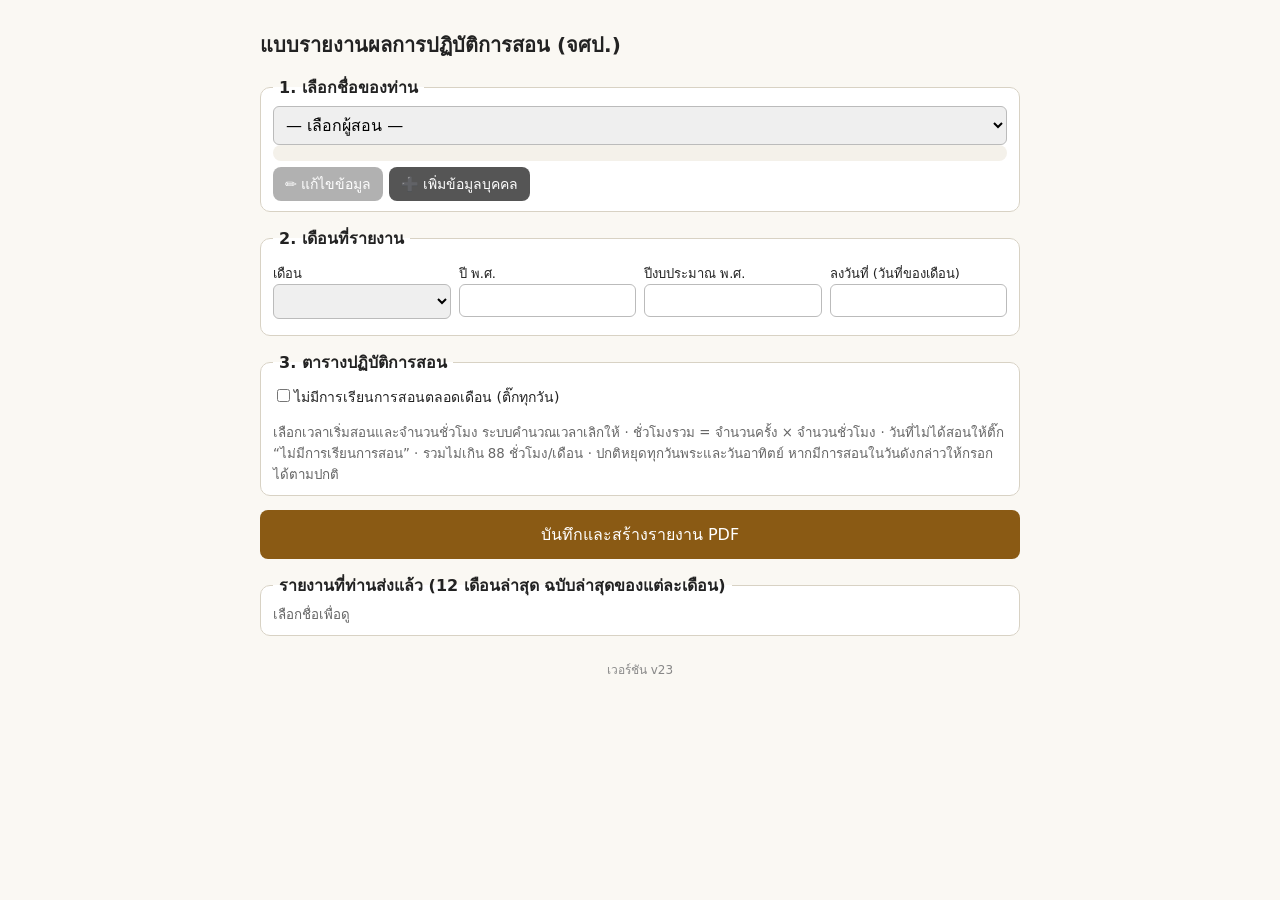
==== index.html @ 8d1d0dad "v23: หน้าเว็บเรียก API + ย้ายรหัสผ่านไป Script properties Co-Authored-By: Claude Sonnet 5.5 <noreply" ====
<!doctype html><html lang="th"><head><meta charset="utf-8"><meta name="viewport" content="width=device-width, initial-scale=1"><title>แบบรายงานผลการปฏิบัติการสอน (จศป.)</title>
<style>
body{font-family:'Sarabun',system-ui,sans-serif;max-width:760px;margin:0 auto;padding:16px;background:#faf8f3;color:#222}
h1{font-size:20px} fieldset{border:1px solid #d8d2c4;border-radius:10px;margin:14px 0;background:#fff}
legend{font-weight:600;padding:0 6px} label{display:block;font-size:13px;margin:6px 0}
input,select{width:100%;box-sizing:border-box;padding:8px;border:1px solid #bbb;border-radius:6px;font:inherit}
.g{display:grid;grid-template-columns:repeat(auto-fit,minmax(150px,1fr));gap:8px}
.row{border-top:1px dashed #ccc;padding-top:6px;margin-top:6px}
button{padding:12px 20px;border:0;border-radius:8px;background:#8a5a14;color:#fff;font:inherit;font-size:16px;width:100%}
#sum{font-size:16px;font-weight:600;margin:8px 0} #msg{margin-top:10px} small{color:#666}
.ent{background:#fcfbf8;border:1px solid #e6e0d2;border-radius:8px;padding:6px 8px;margin-top:6px}
.tm{display:flex;gap:4px;align-items:center}.tm select{width:auto;flex:1}
output{display:block;padding:8px;background:#f1eee6;border-radius:6px;font-weight:600;min-height:20px}
output.bad{background:#fde2e2;color:#a00}
.add,.del{width:auto;padding:6px 12px;font-size:14px;margin-top:6px}.del{background:#b33;margin-left:6px}
.add{background:#3b6e4f}
.err{border-color:#d33!important;background:#fff0f0!important}
.day.noent>b::after{content:' ⚠ ยังไม่ได้กรอก/ติ๊ก';color:#c00;font-weight:400;font-size:13px}.day.noent>b{color:#c00}
.cpy{margin-left:14px;font-size:13px}.cpy select{width:auto;padding:3px}.cpy button.mini{margin:0 0 0 4px;padding:3px 10px}.cpm{color:#a00;font-size:12px;margin-left:6px}
.dsum{margin-left:12px;font-weight:600;color:#3b6e4f;font-size:13px}
.off{display:inline-block;margin-left:14px;font-size:14px}.off input{width:auto;margin-right:4px}
#sum.over{color:#a00}
button.mini{width:auto;padding:6px 12px;font-size:14px;margin:6px 6px 0 0;background:#555}button.mini:disabled{opacity:.45}
#pf fieldset{background:#fffdf7;border-color:#c9b98f}
#info{font-size:14px;line-height:1.6;background:#f4f1ea;border-radius:8px;padding:8px 12px}
</style></head><body>
<h1>แบบรายงานผลการปฏิบัติการสอน (จศป.)</h1>
<form id="f">
<fieldset><legend>1. เลือกชื่อของท่าน</legend>
<select id="teacher"><option value="">— เลือกผู้สอน —</option></select>
<div id="info"></div>
<button type="button" class="mini" id="btnEdit" disabled>✏️ แก้ไขข้อมูล</button><button type="button" class="mini" id="btnAdd">➕ เพิ่มข้อมูลบุคคล</button>
<div id="pf" style="display:none"></div></fieldset>

<fieldset><legend>2. เดือนที่รายงาน</legend><div class="g">
<label>เดือน<select id="month"></select></label>
<label>ปี พ.ศ.<input id="year" type="number"></label>
<label>ปีงบประมาณ พ.ศ.<input id="fiscalYear" type="number"></label>
<label>ลงวันที่ (วันที่ของเดือน)<input id="signDay" type="number" min="1" max="31"></label></div></fieldset>

<fieldset><legend>3. ตารางปฏิบัติการสอน</legend><label class="off" style="margin-left:0"><input type="checkbox" id="allOff">ไม่มีการเรียนการสอนตลอดเดือน (ติ๊กทุกวัน)</label>
<div id="days"></div>
<div id="sum"></div><small>เลือกเวลาเริ่มสอนและจำนวนชั่วโมง ระบบคำนวณเวลาเลิกให้ · ชั่วโมงรวม = จำนวนครั้ง × จำนวนชั่วโมง · วันที่ไม่ได้สอนให้ติ๊ก “ไม่มีการเรียนการสอน” · รวมไม่เกิน 88 ชั่วโมง/เดือน · ปกติหยุดทุกวันพระและวันอาทิตย์ หากมีการสอนในวันดังกล่าวให้กรอกได้ตามปกติ</small></fieldset>
<button type="submit">บันทึกและสร้างรายงาน PDF</button><div id="msg"></div>
<fieldset><legend>รายงานที่ท่านส่งแล้ว (12 เดือนล่าสุด ฉบับล่าสุดของแต่ละเดือน)</legend><div id="hist"><small>เลือกชื่อเพื่อดู</small></div></fieldset>
</form>
<script>
window.APP_VERSION='v23';
if(!(window.google&&google.script&&google.script.run)){document.write('<script src="config.js?v=23"><\/script><script src="shim.js?v=23"><\/script>');}
document.addEventListener('DOMContentLoaded',function(){var d=document.createElement('div');d.id='ver';d.textContent='เวอร์ชัน '+window.APP_VERSION;d.style.cssText='margin:24px 0 8px;font-size:12px;color:#888;text-align:center';document.body.appendChild(d);});
</script>
<script>
const DAYS=['จันทร์','อังคาร','พุธ','พฤหัสบดี','ศุกร์','เสาร์','อาทิตย์'];
const $=id=>document.getElementById(id);
let SUBJ={},NEED=false,CUR=null,pfMode='';
const PF={title:'ชื่อ/สมณศักดิ์ *',alias:'ฉายา *',surname:'นามสกุล *',temple:'สังกัดวัด *',tambon:'ตำบล/แขวง (วัดสังกัด)',amphoe:'อำเภอ (วัดสังกัด)',province:'จังหวัด (วัดสังกัด)',zip:'รหัสไปรษณีย์ (วัดสังกัด)',phone:'โทรศัพท์ผู้สอน',accName:'ชื่อบัญชี',accNo:'เลขบัญชี',branch:'สาขาธนาคาร',tPlace:'สถานที่สอน (เช่น วัดพระธาตุศรีจอมทอง) *',tTambon:'ตำบล/แขวง (สถานที่สอน)',tAmphoe:'อำเภอ (สถานที่สอน)',tProvince:'จังหวัด (สถานที่สอน)',tZip:'รหัสไปรษณีย์ (สถานที่สอน)',tPhone:'โทรศัพท์สถานที่สอน',abbot:'ชื่อเจ้าอาวาส *',abbotPhone:'โทรศัพท์เจ้าอาวาส',secretary:'ชื่อเลขานุการวัด',secretaryPhone:'โทรศัพท์เลขานุการ'};
const PERSONAL=['id','title','alias','surname','phone','accName','accNo','branch'];
const esc=x=>String(x||'').replace(/&/g,'&amp;').replace(/"/g,'&quot;').replace(/</g,'&lt;');
function dl(name,b64){const bin=atob(b64),u=new Uint8Array(bin.length);for(let i=0;i<bin.length;i++)u[i]=bin.charCodeAt(i);
 const url=URL.createObjectURL(new Blob([u],{type:'application/pdf'})),a=document.createElement('a');a.href=url;a.download=name;document.body.appendChild(a);a.click();a.remove();setTimeout(()=>URL.revokeObjectURL(url),60000);}
function fillTeachers(list,sel){$('teacher').innerHTML='<option value="">— เลือกผู้สอน —</option>'+list.map(t=>`<option value="${t.id}">${esc(t.label)}</option>`).join('');$('teacher').value=sel||'';}
function openPf(mode){pfMode=mode;
 const base=mode==='edit'?CUR:Object.fromEntries(Object.entries(CUR||{}).filter(([k])=>!PERSONAL.includes(k)));
 $('pf').innerHTML=`<fieldset><legend>${mode==='edit'?'แก้ไขข้อมูล':'เพิ่มข้อมูลบุคคลใหม่'}</legend>${mode==='add'&&CUR?'<small>คัดลอกข้อมูลวัดและเจ้าอาวาสจากบุคคลที่เลือกไว้ให้แล้ว กรอกเฉพาะข้อมูลส่วนตัว</small>':''}
 <div class="g">${Object.keys(PF).map(k=>`<label>${PF[k]}<input data-k="${k}" value="${esc(base[k])}"></label>`).join('')}</div>
 ${NEED?'<label>รหัสผู้ดูแล<input id="pcode" type="password" autocomplete="off"></label>':''}
 <button type="button" class="mini" id="pfSave" style="background:#8a5a14">บันทึกข้อมูล</button><button type="button" class="mini" id="pfCancel">ยกเลิก</button><div id="pfMsg"></div></fieldset>`;
 $('pf').style.display='';
 $('pfCancel').onclick=()=>{$('pf').style.display='none';$('pf').innerHTML=''};
 $('pfSave').onclick=()=>{const p={id:mode==='edit'?CUR.id:''};document.querySelectorAll('#pf [data-k]').forEach(i=>p[i.dataset.k]=i.value);
  const req=['title','alias','surname','temple','tPlace','abbot'];let lack=false;
  document.querySelectorAll('#pf [data-k]').forEach(i=>{const x=req.includes(i.dataset.k)&&!i.value.trim();i.classList.toggle('err',x);if(x)lack=true;});
  if(lack){$('pfMsg').textContent='❌ กรุณากรอกช่องที่ขึ้นสีแดงให้ครบ';return}
  $('pfMsg').textContent='กำลังบันทึก...';
  google.script.run.withSuccessHandler(r=>{fillTeachers(r.teachers,r.id);$('pf').style.display='none';$('pf').innerHTML='';$('teacher').onchange();$('info').insertAdjacentHTML('beforeend','<br>✅ บันทึกข้อมูลแล้ว');})
   .withFailureHandler(x=>$('pfMsg').textContent='❌ '+x.message).saveTeacher(p,NEED?$('pcode').value:'');};}
$('hist').addEventListener('click',e=>{const b=e.target.closest('.hd');if(!b)return;b.disabled=true;const t0=b.textContent;b.textContent='กำลังเตรียมไฟล์…';
 google.script.run.withSuccessHandler(r=>{dl(r.name,r.b64);b.disabled=false;b.textContent=t0;}).withFailureHandler(x=>{b.disabled=false;b.textContent='❌ '+x.message;}).getPdf($('teacher').value,b.dataset.id);});
$('hist').addEventListener('click',e=>{const b=e.target.closest('.ld');if(!b)return;b.disabled=true;const t0=b.textContent;b.textContent='กำลังโหลด…';
 google.script.run.withSuccessHandler(r=>{b.disabled=false;b.textContent=t0;fillForm(r);}).withFailureHandler(x=>{b.disabled=false;b.textContent=t0;$('msg').textContent='❌ '+x.message;}).getReportForEdit($('teacher').value,+b.dataset.y,+b.dataset.m);});
function setSel(s,v){if(![...s.options].some(o=>o.value===v))s.add(new Option(v,v));s.value=v;}
function fillForm(r){
 $('month').value=r.month;$('year').value=r.year;$('month').onchange();if(r.signDay)$('signDay').value=r.signDay;
 document.querySelectorAll('.day').forEach(d=>{const name=d.dataset.day,off=r.offDays.includes(name),ls=r.lines.filter(l=>l.day===name);
  d.querySelector('.ents').innerHTML='';
  if(ls.length)ls.forEach(l=>{addEnt(d);const n=d.querySelector('.ents').lastElementChild,g=s=>n.querySelector(s),p=(l.start||'13:00').split(':');
   setSel(g('.sh'),p[0]);setSel(g('.sm'),p[1]);g('.du').value=l.duration;g('.st').value=l.students;g('.se').value=l.sessions;
   g('.cl').value=l.cls;g('.sj').innerHTML=subOpts(l.cls);
   if(l.subject&&(SUBJ[l.cls]||[]).includes(l.subject))g('.sj').value=l.subject;
   else if(l.subject){g('.sj').value='__other';g('.sx').style.display='';g('.sx').value=l.subject;}});
  else addEnt(d);
  d.querySelector('.offc').checked=off;applyOff(d,off);});
 $('allOff').checked=r.offDays.length===DAYS.length;calc();
 $('msg').textContent='✅ โหลดรายงานเดิมแล้ว ตรวจและแก้ไขตามต้องการ แล้วกดบันทึกเพื่อส่งใหม่ (ฉบับใหม่จะแทนที่ฉบับเดิม)';
 $('days').scrollIntoView({behavior:'smooth'});}
$('btnAdd').onclick=()=>openPf('add');
$('btnEdit').onclick=()=>{if(CUR)openPf('edit')};
$('pf').addEventListener('keydown',e=>{if(e.key==='Enter')e.preventDefault()});
google.script.run.withSuccessHandler(init).getInit();
function init(d){
 SUBJ=d.subjects;
 NEED=d.needCode;fillTeachers(d.teachers,'');
 $('month').innerHTML=d.months.map((m,i)=>`<option value="${i}">${m}</option>`).join('');
 $('month').value=d.month;$('year').value=d.thaiYear;
 const fy=()=>$('fiscalYear').value=+$('year').value+(+$('month').value>=9?1:0);
 const sd=()=>$('signDay').value=new Date(+$('year').value-543,+$('month').value+1,0).getDate();
 $('month').onchange=()=>{fy();sd()};$('year').onchange=()=>{fy();sd()};fy();sd();
 $('days').innerHTML=DAYS.map(day=>`<div class="row day" data-day="${day}"><b>${day}</b><span class="cpy"><select class="cps"><option value="">คัดลอกจากวัน…</option>${DAYS.filter(x=>x!==day).map(x=>`<option>${x}</option>`).join('')}</select><button type="button" class="mini cp">คัดลอก</button><span class="cpm"></span></span><span class="dsum"></span><label class="off"><input type="checkbox" class="offc">ไม่มีการเรียนการสอน</label><div class="ents"></div><button type="button" class="add">+ เพิ่มช่วงสอนของวัน${day}</button></div>`).join('');
 document.querySelectorAll('.day').forEach(addEnt);
 $('days').addEventListener('input',calc);
 $('days').addEventListener('change',e=>{const c=e.target.classList,ent=e.target.closest('.ent');
  if(c.contains('cl')){ent.querySelector('.sj').innerHTML=subOpts(e.target.value);ent.querySelector('.sx').style.display='none';}
  if(c.contains('sj'))ent.querySelector('.sx').style.display=e.target.value==='__other'?'':'none';
  if(c.contains('offc')){applyOff(e.target.closest('.day'),e.target.checked);$('allOff').checked=offDays().length===DAYS.length;}calc();});
 $('allOff').onchange=e=>{document.querySelectorAll('.day').forEach(d=>{d.querySelector('.offc').checked=e.target.checked;applyOff(d,e.target.checked)});calc();};
 $('days').addEventListener('click',e=>{const t=e.target,day=t.closest('.day');
  if(t.classList.contains('add'))addEnt(day);
  if(t.classList.contains('cp')){const m=day.querySelector('.cpm'),src=day.querySelector('.cps').value;m.textContent=src?copyDay(day,src):'เลือกวันที่จะคัดลอกก่อน';if(m.textContent)setTimeout(()=>m.textContent='',3500);}
  if(t.classList.contains('del')){const ents=day.querySelectorAll('.ent');if(ents.length>1)t.closest('.ent').remove();else{t.closest('.ent').querySelector('.se').value='';}calc();}});
 calc();
 $('teacher').onchange=()=>{ if(!$('teacher').value){$('info').innerHTML='';CUR=null;$('btnEdit').disabled=true;return}
  $('info').textContent='กำลังโหลด...';
  google.script.run.withSuccessHandler(r=>{const p=r.profile;CUR=p;$('btnEdit').disabled=false;
   $('info').innerHTML=`<b>${r.name}</b><br>สังกัดวัด ${p.temple} · ${p.tambon} ${p.amphoe} ${p.province}<br>สถานที่สอน ${p.tPlace}<br>บัญชี ${p.accName} · ${p.accNo}`;
   let yr=null;const parts=[];r.history.forEach(x=>{if(x.year!==yr){yr=x.year;parts.push(`<div style="font-weight:600;margin-top:8px">พ.ศ. ${x.year}</div>`);}
    parts.push(`<div${x.returned?' style="background:#fff4de;padding:4px 6px;border-radius:6px"':''}>${esc(x.month)} — ${x.hours} ชม. ${x.returned?'<b style="color:#a60">⚠ ผู้ดูแลส่งกลับให้แก้ไข</b>'+(x.reason?' ('+esc(x.reason)+')':'')+' ':''}<button type="button" class="mini hd" data-id="${x.id}">⬇️ ดาวน์โหลด PDF</button><button type="button" class="mini ld" data-y="${x.year}" data-m="${x.mo}">✏️ โหลดมาแก้</button></div>`);});
   const rt=r.history.filter(x=>x.returned);if(rt.length)$('info').insertAdjacentHTML('beforeend','<br><b style="color:#a60">⚠ รายงานที่ผู้ดูแลส่งกลับให้แก้ไข: '+rt.map(x=>esc(x.month)+' '+x.year).join(', ')+' — กด “โหลดมาแก้” ในรายการด้านล่าง</b>');
   $('hist').innerHTML=parts.join('')||'<small>ยังไม่มี</small>';
  }).withFailureHandler(x=>$('info').textContent='❌ '+x.message).getTeacher($('teacher').value)};}
const HH=[...Array(24).keys()].map(h=>('0'+h).slice(-2)), MM=['00','15','30','45'];
const opt=(arr,sel)=>arr.map(v=>`<option${v===sel?' selected':''}>${v}</option>`).join('');
function addEnt(day){day.querySelector('.ents').insertAdjacentHTML('beforeend',`<div class="ent"><div class="g">
  <label>เริ่มสอน (24 ชม.)<span class="tm"><select class="sh">${opt(HH,'13')}</select>:<select class="sm">${opt(MM,'00')}</select></span></label>
  <label>จำนวนชั่วโมงที่สอน<input class="du" type="number" step="0.5" min="0.5" max="24" value="4"></label>
  <label>เลิกสอน (คำนวณให้)<output class="en"></output></label>
  <label>ชั้นที่สอน<select class="cl"><option value="">— เลือกชั้น —</option>${Object.keys(SUBJ).map(c=>`<option>${c}</option>`).join('')}</select></label>
  <label>จำนวน (รูป)<input class="st" type="number" min="0"></label>
  <label>วิชาที่สอน<select class="sj">${subOpts('')}</select><input class="sx" placeholder="พิมพ์ชื่อวิชา" style="display:none;margin-top:4px"></label>
  <label>จำนวนครั้ง/เดือน<input class="se" type="number" min="0"></label></div>
  <button type="button" class="del">ลบช่วงนี้</button></div>`);calc();}
function copyDay(to,fromName){
 const from=[...document.querySelectorAll('.day')].find(d=>d.dataset.day===fromName);
 const src=from?[...from.querySelectorAll('.ent')]:[];
 if(!from||from.querySelector('.offc').checked||!src.some(e=>e.querySelector('.cl').value||e.querySelector('.se').value))return 'วัน'+fromName+'ยังไม่มีข้อมูลให้คัดลอก';
 to.querySelector('.offc').checked=false;applyOff(to,false);$('allOff').checked=false;
 to.querySelector('.ents').innerHTML='';
 src.forEach(e=>{addEnt(to);const n=to.querySelector('.ents').lastElementChild,g=(x,s)=>x.querySelector(s);
  ['.sh','.sm','.du','.st','.se'].forEach(k=>g(n,k).value=g(e,k).value);
  const cl=g(e,'.cl').value;g(n,'.cl').value=cl;g(n,'.sj').innerHTML=subOpts(cl);g(n,'.sj').value=g(e,'.sj').value;
  if(g(e,'.sj').value==='__other'){g(n,'.sx').style.display='';g(n,'.sx').value=g(e,'.sx').value;}});
 calc();return '';
}
function applyOff(d,o){d.querySelector('.ents').style.display=o?'none':'';d.querySelector('.add').style.display=o?'none':'';}
function subOpts(c){const l=SUBJ[c];if(!c||!l)return '<option value="">— เลือกชั้นก่อน —</option>';
 return '<option value="">— เลือกวิชา —</option>'+l.map(x=>`<option>${x}</option>`).join('')+'<option value="__other">อื่น ๆ (พิมพ์เอง)</option>';}
function m2t(m){return ('0'+Math.floor(m/60)).slice(-2)+':'+('0'+m%60).slice(-2)}
function lines(){const out=[];document.querySelectorAll('.day').forEach(d=>{if(d.querySelector('.offc').checked)return;d.querySelectorAll('.ent').forEach(e=>{
  const start=e.querySelector('.sh').value+':'+e.querySelector('.sm').value,dur=Number(e.querySelector('.du').value||0);
  out.push({day:d.dataset.day,start,duration:dur,cls:e.querySelector('.cl').value,students:e.querySelector('.st').value,subject:(sj=>sj==='__other'?e.querySelector('.sx').value.trim():sj)(e.querySelector('.sj').value),sessions:Number(e.querySelector('.se').value||0),_el:e});});});return out;}
function offDays(){return [...document.querySelectorAll('.day')].filter(d=>d.querySelector('.offc').checked).map(d=>d.dataset.day);}
let bad=false,over=false,missing=false,emptyDays=[];
function calc(){bad=false;missing=false;emptyDays=[];let h=0;
 document.querySelectorAll('.day').forEach(d=>{const off=d.querySelector('.offc').checked;let active=0,dh=0;
  d.querySelectorAll('.ent').forEach(e=>{const q=s=>e.querySelector(s),cl=q('.cl'),sj=q('.sj'),sx=q('.sx'),st=q('.st'),se=q('.se'),du=q('.du'),o=q('.en');
   const other=sj.value==='__other',subj=other?sx.value.trim():sj.value,dur=Number(du.value||0),ses=Number(se.value||0),stu=st.value.trim();
   const act=!off&&!!(cl.value||subj||stu||ses>0),m={cl:!cl.value,sj:!subj,st:!stu,se:!(ses>0),du:!(dur>0)};
   [[cl,m.cl],[other?sx:sj,m.sj],[st,m.st],[se,m.se],[du,m.du]].forEach(([el,x])=>el.classList.toggle('err',act&&x));
   if(!other)sx.classList.remove('err');else sj.classList.remove('err');
   const s0=+q('.sh').value*60+ +q('.sm').value,end=s0+Math.round(dur*60);
   if(!(dur>0)){o.textContent='—';o.className='en';}
   else if(end>1440){o.textContent='เกิน 24:00';o.className='en bad';if(act)bad=true;}
   else{o.textContent=m2t(end)+' น.';o.className='en';}
   if(act){active++;if(Object.values(m).some(Boolean))missing=true;if(ses>0&&dur>0){h+=ses*dur;dh+=ses*dur;}}});
  d.querySelector('.dsum').textContent=!off&&dh>0?`รวมวัน${d.dataset.day}: ${Math.round(dh*100)/100} ชม./เดือน`:'';
  d.classList.toggle('noent',!off&&active===0);if(!off&&active===0)emptyDays.push(d.dataset.day);});
 h=Math.round(h*100)/100;over=h>88;$('sum').className=over?'over':'';
 $('sum').textContent=over?`⚠ ผลรวมชั่วโมงการสอนต่อเดือน เกิน 88 ชั่วโมง (ขณะนี้ ${h} ชั่วโมง)`:`รวม ${h} ชั่วโมง/เดือน (ไม่เกิน 88)`}
$('f').onsubmit=e=>{e.preventDefault();
 if(!$('teacher').value){$('msg').textContent='❌ กรุณาเลือกชื่อผู้สอน';return}
 if(!lines().some(l=>l.sessions>0&&l.duration>0)&&offDays().length<DAYS.length){$('msg').textContent='❌ กรุณากรอกตารางสอนอย่างน้อย 1 ช่วง หรือติ๊ก “ไม่มีการเรียนการสอน” ให้ครบทุกวัน';return}
 if(emptyDays.length){$('msg').textContent='❌ วัน'+emptyDays.join(' ')+' ยังไม่ได้กรอกหรือติ๊ก “ไม่มีการเรียนการสอน”';return}
 if(over){$('msg').textContent='❌ ผลรวมชั่วโมงการสอนต่อเดือน เกิน 88 ชั่วโมง กรุณาแก้ไขก่อนบันทึก';return}
 if(missing){$('msg').textContent='❌ กรุณากรอกข้อมูลให้ครบ ช่องที่ขึ้นสีแดงยังไม่ได้กรอก';return}
 if(bad){$('msg').textContent='❌ มีช่วงสอนที่เวลาเลิกเกิน 24:00 กรุณาแก้ก่อน';return}
 const btn=document.querySelector('#f button[type=submit]');btn.disabled=true;let sec=0;
 const tm=setInterval(()=>{$('msg').textContent='⏳ กำลังสร้างรายงาน PDF… '+(++sec)+' วินาที (กรุณาอย่าปิดหน้านี้)'},1000);
 $('msg').textContent='⏳ กำลังสร้างรายงาน PDF…';
 google.script.run.withSuccessHandler(r=>{clearInterval(tm);btn.disabled=false;$('msg').innerHTML=`✅ บันทึกแล้ว ${r.totalHours} ชั่วโมง <button type="button" class="mini" id="dlNow" style="background:#8a5a14">⬇️ ดาวน์โหลด PDF</button>`;$('dlNow').onclick=()=>dl(r.name,r.b64);$('teacher').onchange();})
 .withFailureHandler(x=>{clearInterval(tm);btn.disabled=false;$('msg').textContent='❌ '+x.message;})
 .submitReport({teacherId:$('teacher').value,month:+$('month').value,year:+$('year').value,fiscalYear:+$('fiscalYear').value,signDay:$('signDay').value,offDays:offDays(),lines:lines().map(({_el,...r})=>r)});};
</script></body></html>
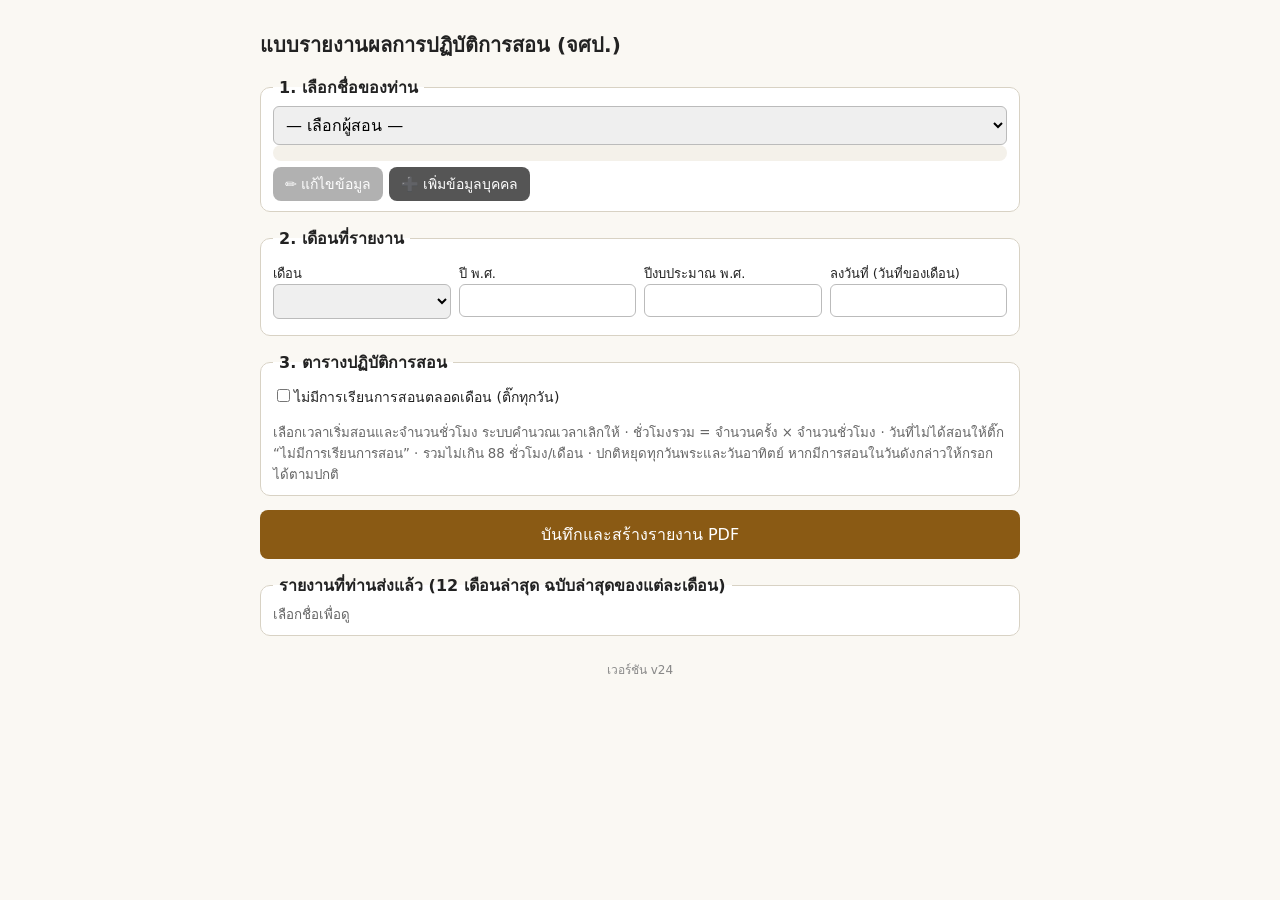
==== commit 0dd06902: "v24 ข้อความ LINE ใช้ลิงก์ GitHub Pages" ====
--- a/index.html
+++ b/index.html
@@ -45,8 +45,9 @@
 <fieldset><legend>รายงานที่ท่านส่งแล้ว (12 เดือนล่าสุด ฉบับล่าสุดของแต่ละเดือน)</legend><div id="hist"><small>เลือกชื่อเพื่อดู</small></div></fieldset>
 </form>
 <script>
-window.APP_VERSION='v23';
-if(!(window.google&&google.script&&google.script.run)){document.write('<script src="config.js?v=23"><\/script><script src="shim.js?v=23"><\/script>');}
+window.APP_VERSION='v24';
+if(!(window.google&&google.script)&&/[?&]page=dash/.test(location.search))location.replace('dashboard.html');
+if(!(window.google&&google.script&&google.script.run)){document.write('<script src="config.js?v=24"><\/script><script src="shim.js?v=24"><\/script>');}
 document.addEventListener('DOMContentLoaded',function(){var d=document.createElement('div');d.id='ver';d.textContent='เวอร์ชัน '+window.APP_VERSION;d.style.cssText='margin:24px 0 8px;font-size:12px;color:#888;text-align:center';document.body.appendChild(d);});
 </script>
 <script>
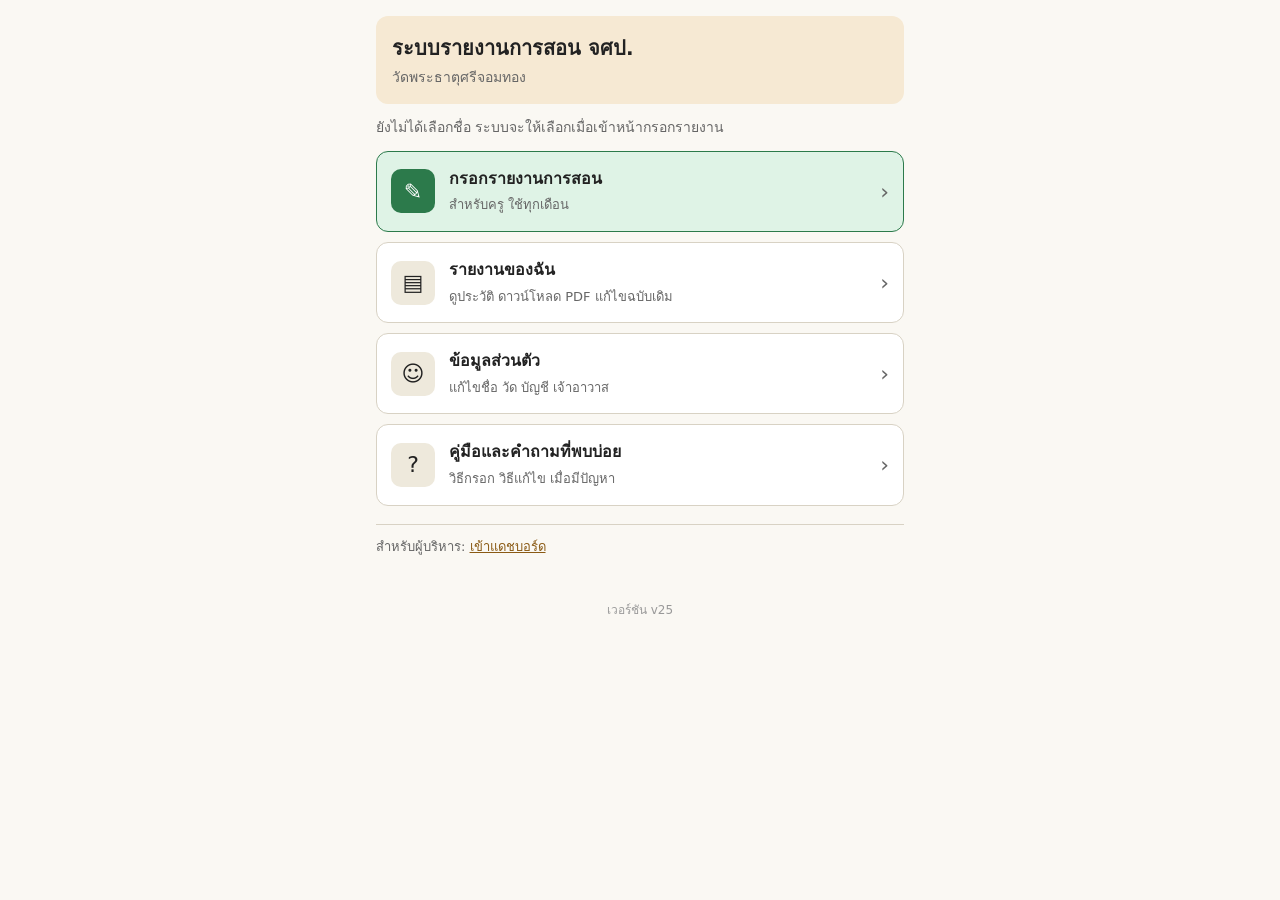
==== commit 6cd92926: "v25 หน้าแรกแบบทางเข้า แยกหน้า กรอกรายงาน รายงานของฉัน ข้อมูลส่วนตัว คู่มือ แดชบอร์ดแบบแท็บ" ====
--- a/index.html
+++ b/index.html
@@ -1,192 +1,33 @@
-<!doctype html><html lang="th"><head><meta charset="utf-8"><meta name="viewport" content="width=device-width, initial-scale=1"><title>แบบรายงานผลการปฏิบัติการสอน (จศป.)</title>
-<style>
-body{font-family:'Sarabun',system-ui,sans-serif;max-width:760px;margin:0 auto;padding:16px;background:#faf8f3;color:#222}
-h1{font-size:20px} fieldset{border:1px solid #d8d2c4;border-radius:10px;margin:14px 0;background:#fff}
-legend{font-weight:600;padding:0 6px} label{display:block;font-size:13px;margin:6px 0}
-input,select{width:100%;box-sizing:border-box;padding:8px;border:1px solid #bbb;border-radius:6px;font:inherit}
-.g{display:grid;grid-template-columns:repeat(auto-fit,minmax(150px,1fr));gap:8px}
-.row{border-top:1px dashed #ccc;padding-top:6px;margin-top:6px}
-button{padding:12px 20px;border:0;border-radius:8px;background:#8a5a14;color:#fff;font:inherit;font-size:16px;width:100%}
-#sum{font-size:16px;font-weight:600;margin:8px 0} #msg{margin-top:10px} small{color:#666}
-.ent{background:#fcfbf8;border:1px solid #e6e0d2;border-radius:8px;padding:6px 8px;margin-top:6px}
-.tm{display:flex;gap:4px;align-items:center}.tm select{width:auto;flex:1}
-output{display:block;padding:8px;background:#f1eee6;border-radius:6px;font-weight:600;min-height:20px}
-output.bad{background:#fde2e2;color:#a00}
-.add,.del{width:auto;padding:6px 12px;font-size:14px;margin-top:6px}.del{background:#b33;margin-left:6px}
-.add{background:#3b6e4f}
-.err{border-color:#d33!important;background:#fff0f0!important}
-.day.noent>b::after{content:' ⚠ ยังไม่ได้กรอก/ติ๊ก';color:#c00;font-weight:400;font-size:13px}.day.noent>b{color:#c00}
-.cpy{margin-left:14px;font-size:13px}.cpy select{width:auto;padding:3px}.cpy button.mini{margin:0 0 0 4px;padding:3px 10px}.cpm{color:#a00;font-size:12px;margin-left:6px}
-.dsum{margin-left:12px;font-weight:600;color:#3b6e4f;font-size:13px}
-.off{display:inline-block;margin-left:14px;font-size:14px}.off input{width:auto;margin-right:4px}
-#sum.over{color:#a00}
-button.mini{width:auto;padding:6px 12px;font-size:14px;margin:6px 6px 0 0;background:#555}button.mini:disabled{opacity:.45}
-#pf fieldset{background:#fffdf7;border-color:#c9b98f}
-#info{font-size:14px;line-height:1.6;background:#f4f1ea;border-radius:8px;padding:8px 12px}
-</style></head><body>
-<h1>แบบรายงานผลการปฏิบัติการสอน (จศป.)</h1>
-<form id="f">
-<fieldset><legend>1. เลือกชื่อของท่าน</legend>
-<select id="teacher"><option value="">— เลือกผู้สอน —</option></select>
-<div id="info"></div>
-<button type="button" class="mini" id="btnEdit" disabled>✏️ แก้ไขข้อมูล</button><button type="button" class="mini" id="btnAdd">➕ เพิ่มข้อมูลบุคคล</button>
-<div id="pf" style="display:none"></div></fieldset>
-
-<fieldset><legend>2. เดือนที่รายงาน</legend><div class="g">
-<label>เดือน<select id="month"></select></label>
-<label>ปี พ.ศ.<input id="year" type="number"></label>
-<label>ปีงบประมาณ พ.ศ.<input id="fiscalYear" type="number"></label>
-<label>ลงวันที่ (วันที่ของเดือน)<input id="signDay" type="number" min="1" max="31"></label></div></fieldset>
-
-<fieldset><legend>3. ตารางปฏิบัติการสอน</legend><label class="off" style="margin-left:0"><input type="checkbox" id="allOff">ไม่มีการเรียนการสอนตลอดเดือน (ติ๊กทุกวัน)</label>
-<div id="days"></div>
-<div id="sum"></div><small>เลือกเวลาเริ่มสอนและจำนวนชั่วโมง ระบบคำนวณเวลาเลิกให้ · ชั่วโมงรวม = จำนวนครั้ง × จำนวนชั่วโมง · วันที่ไม่ได้สอนให้ติ๊ก “ไม่มีการเรียนการสอน” · รวมไม่เกิน 88 ชั่วโมง/เดือน · ปกติหยุดทุกวันพระและวันอาทิตย์ หากมีการสอนในวันดังกล่าวให้กรอกได้ตามปกติ</small></fieldset>
-<button type="submit">บันทึกและสร้างรายงาน PDF</button><div id="msg"></div>
-<fieldset><legend>รายงานที่ท่านส่งแล้ว (12 เดือนล่าสุด ฉบับล่าสุดของแต่ละเดือน)</legend><div id="hist"><small>เลือกชื่อเพื่อดู</small></div></fieldset>
-</form>
+<!doctype html><html lang="th"><head><meta charset="utf-8"><meta name="viewport" content="width=device-width, initial-scale=1">
+<title>ระบบรายงานการสอน จศป.</title>
+<link rel="stylesheet" href="app.css?v=25">
+<script>if(/[?&]page=dash/.test(location.search))location.replace('dashboard.html');</script>
+</head><body style="margin:0">
+<div class="home">
+  <div class="hero"><h1>ระบบรายงานการสอน จศป.</h1><p>วัดพระธาตุศรีจอมทอง</p></div>
+  <div id="deadline" class="deadline" style="display:none"></div>
+  <p class="who" id="who"></p>
+  <div class="tiles">
+    <a class="tile main" href="report.html"><span class="ico">✎</span><span><b>กรอกรายงานการสอน</b><small>สำหรับครู ใช้ทุกเดือน</small></span><span class="go">›</span></a>
+    <a class="tile" href="history.html"><span class="ico">▤</span><span><b>รายงานของฉัน</b><small>ดูประวัติ ดาวน์โหลด PDF แก้ไขฉบับเดิม</small></span><span class="go">›</span></a>
+    <a class="tile" href="profile.html"><span class="ico">☺</span><span><b>ข้อมูลส่วนตัว</b><small>แก้ไขชื่อ วัด บัญชี เจ้าอาวาส</small></span><span class="go">›</span></a>
+    <a class="tile" href="guide.html"><span class="ico">?</span><span><b>คู่มือและคำถามที่พบบ่อย</b><small>วิธีกรอก วิธีแก้ไข เมื่อมีปัญหา</small></span><span class="go">›</span></a>
+  </div>
+  <div class="foot"><span>สำหรับผู้บริหาร: <a href="dashboard.html">เข้าแดชบอร์ด</a></span></div>
+</div>
+<script src="config.js?v=25"></script><script src="shim.js?v=25"></script><script src="common.js?v=25"></script>
 <script>
-window.APP_VERSION='v24';
-if(!(window.google&&google.script)&&/[?&]page=dash/.test(location.search))location.replace('dashboard.html');
-if(!(window.google&&google.script&&google.script.run)){document.write('<script src="config.js?v=24"><\/script><script src="shim.js?v=24"><\/script>');}
-document.addEventListener('DOMContentLoaded',function(){var d=document.createElement('div');d.id='ver';d.textContent='เวอร์ชัน '+window.APP_VERSION;d.style.cssText='margin:24px 0 8px;font-size:12px;color:#888;text-align:center';document.body.appendChild(d);});
-</script>
-<script>
-const DAYS=['จันทร์','อังคาร','พุธ','พฤหัสบดี','ศุกร์','เสาร์','อาทิตย์'];
-const $=id=>document.getElementById(id);
-let SUBJ={},NEED=false,CUR=null,pfMode='';
-const PF={title:'ชื่อ/สมณศักดิ์ *',alias:'ฉายา *',surname:'นามสกุล *',temple:'สังกัดวัด *',tambon:'ตำบล/แขวง (วัดสังกัด)',amphoe:'อำเภอ (วัดสังกัด)',province:'จังหวัด (วัดสังกัด)',zip:'รหัสไปรษณีย์ (วัดสังกัด)',phone:'โทรศัพท์ผู้สอน',accName:'ชื่อบัญชี',accNo:'เลขบัญชี',branch:'สาขาธนาคาร',tPlace:'สถานที่สอน (เช่น วัดพระธาตุศรีจอมทอง) *',tTambon:'ตำบล/แขวง (สถานที่สอน)',tAmphoe:'อำเภอ (สถานที่สอน)',tProvince:'จังหวัด (สถานที่สอน)',tZip:'รหัสไปรษณีย์ (สถานที่สอน)',tPhone:'โทรศัพท์สถานที่สอน',abbot:'ชื่อเจ้าอาวาส *',abbotPhone:'โทรศัพท์เจ้าอาวาส',secretary:'ชื่อเลขานุการวัด',secretaryPhone:'โทรศัพท์เลขานุการ'};
-const PERSONAL=['id','title','alias','surname','phone','accName','accNo','branch'];
-const esc=x=>String(x||'').replace(/&/g,'&amp;').replace(/"/g,'&quot;').replace(/</g,'&lt;');
-function dl(name,b64){const bin=atob(b64),u=new Uint8Array(bin.length);for(let i=0;i<bin.length;i++)u[i]=bin.charCodeAt(i);
- const url=URL.createObjectURL(new Blob([u],{type:'application/pdf'})),a=document.createElement('a');a.href=url;a.download=name;document.body.appendChild(a);a.click();a.remove();setTimeout(()=>URL.revokeObjectURL(url),60000);}
-function fillTeachers(list,sel){$('teacher').innerHTML='<option value="">— เลือกผู้สอน —</option>'+list.map(t=>`<option value="${t.id}">${esc(t.label)}</option>`).join('');$('teacher').value=sel||'';}
-function openPf(mode){pfMode=mode;
- const base=mode==='edit'?CUR:Object.fromEntries(Object.entries(CUR||{}).filter(([k])=>!PERSONAL.includes(k)));
- $('pf').innerHTML=`<fieldset><legend>${mode==='edit'?'แก้ไขข้อมูล':'เพิ่มข้อมูลบุคคลใหม่'}</legend>${mode==='add'&&CUR?'<small>คัดลอกข้อมูลวัดและเจ้าอาวาสจากบุคคลที่เลือกไว้ให้แล้ว กรอกเฉพาะข้อมูลส่วนตัว</small>':''}
- <div class="g">${Object.keys(PF).map(k=>`<label>${PF[k]}<input data-k="${k}" value="${esc(base[k])}"></label>`).join('')}</div>
- ${NEED?'<label>รหัสผู้ดูแล<input id="pcode" type="password" autocomplete="off"></label>':''}
- <button type="button" class="mini" id="pfSave" style="background:#8a5a14">บันทึกข้อมูล</button><button type="button" class="mini" id="pfCancel">ยกเลิก</button><div id="pfMsg"></div></fieldset>`;
- $('pf').style.display='';
- $('pfCancel').onclick=()=>{$('pf').style.display='none';$('pf').innerHTML=''};
- $('pfSave').onclick=()=>{const p={id:mode==='edit'?CUR.id:''};document.querySelectorAll('#pf [data-k]').forEach(i=>p[i.dataset.k]=i.value);
-  const req=['title','alias','surname','temple','tPlace','abbot'];let lack=false;
-  document.querySelectorAll('#pf [data-k]').forEach(i=>{const x=req.includes(i.dataset.k)&&!i.value.trim();i.classList.toggle('err',x);if(x)lack=true;});
-  if(lack){$('pfMsg').textContent='❌ กรุณากรอกช่องที่ขึ้นสีแดงให้ครบ';return}
-  $('pfMsg').textContent='กำลังบันทึก...';
-  google.script.run.withSuccessHandler(r=>{fillTeachers(r.teachers,r.id);$('pf').style.display='none';$('pf').innerHTML='';$('teacher').onchange();$('info').insertAdjacentHTML('beforeend','<br>✅ บันทึกข้อมูลแล้ว');})
-   .withFailureHandler(x=>$('pfMsg').textContent='❌ '+x.message).saveTeacher(p,NEED?$('pcode').value:'');};}
-$('hist').addEventListener('click',e=>{const b=e.target.closest('.hd');if(!b)return;b.disabled=true;const t0=b.textContent;b.textContent='กำลังเตรียมไฟล์…';
- google.script.run.withSuccessHandler(r=>{dl(r.name,r.b64);b.disabled=false;b.textContent=t0;}).withFailureHandler(x=>{b.disabled=false;b.textContent='❌ '+x.message;}).getPdf($('teacher').value,b.dataset.id);});
-$('hist').addEventListener('click',e=>{const b=e.target.closest('.ld');if(!b)return;b.disabled=true;const t0=b.textContent;b.textContent='กำลังโหลด…';
- google.script.run.withSuccessHandler(r=>{b.disabled=false;b.textContent=t0;fillForm(r);}).withFailureHandler(x=>{b.disabled=false;b.textContent=t0;$('msg').textContent='❌ '+x.message;}).getReportForEdit($('teacher').value,+b.dataset.y,+b.dataset.m);});
-function setSel(s,v){if(![...s.options].some(o=>o.value===v))s.add(new Option(v,v));s.value=v;}
-function fillForm(r){
- $('month').value=r.month;$('year').value=r.year;$('month').onchange();if(r.signDay)$('signDay').value=r.signDay;
- document.querySelectorAll('.day').forEach(d=>{const name=d.dataset.day,off=r.offDays.includes(name),ls=r.lines.filter(l=>l.day===name);
-  d.querySelector('.ents').innerHTML='';
-  if(ls.length)ls.forEach(l=>{addEnt(d);const n=d.querySelector('.ents').lastElementChild,g=s=>n.querySelector(s),p=(l.start||'13:00').split(':');
-   setSel(g('.sh'),p[0]);setSel(g('.sm'),p[1]);g('.du').value=l.duration;g('.st').value=l.students;g('.se').value=l.sessions;
-   g('.cl').value=l.cls;g('.sj').innerHTML=subOpts(l.cls);
-   if(l.subject&&(SUBJ[l.cls]||[]).includes(l.subject))g('.sj').value=l.subject;
-   else if(l.subject){g('.sj').value='__other';g('.sx').style.display='';g('.sx').value=l.subject;}});
-  else addEnt(d);
-  d.querySelector('.offc').checked=off;applyOff(d,off);});
- $('allOff').checked=r.offDays.length===DAYS.length;calc();
- $('msg').textContent='✅ โหลดรายงานเดิมแล้ว ตรวจและแก้ไขตามต้องการ แล้วกดบันทึกเพื่อส่งใหม่ (ฉบับใหม่จะแทนที่ฉบับเดิม)';
- $('days').scrollIntoView({behavior:'smooth'});}
-$('btnAdd').onclick=()=>openPf('add');
-$('btnEdit').onclick=()=>{if(CUR)openPf('edit')};
-$('pf').addEventListener('keydown',e=>{if(e.key==='Enter')e.preventDefault()});
-google.script.run.withSuccessHandler(init).getInit();
-function init(d){
- SUBJ=d.subjects;
- NEED=d.needCode;fillTeachers(d.teachers,'');
- $('month').innerHTML=d.months.map((m,i)=>`<option value="${i}">${m}</option>`).join('');
- $('month').value=d.month;$('year').value=d.thaiYear;
- const fy=()=>$('fiscalYear').value=+$('year').value+(+$('month').value>=9?1:0);
- const sd=()=>$('signDay').value=new Date(+$('year').value-543,+$('month').value+1,0).getDate();
- $('month').onchange=()=>{fy();sd()};$('year').onchange=()=>{fy();sd()};fy();sd();
- $('days').innerHTML=DAYS.map(day=>`<div class="row day" data-day="${day}"><b>${day}</b><span class="cpy"><select class="cps"><option value="">คัดลอกจากวัน…</option>${DAYS.filter(x=>x!==day).map(x=>`<option>${x}</option>`).join('')}</select><button type="button" class="mini cp">คัดลอก</button><span class="cpm"></span></span><span class="dsum"></span><label class="off"><input type="checkbox" class="offc">ไม่มีการเรียนการสอน</label><div class="ents"></div><button type="button" class="add">+ เพิ่มช่วงสอนของวัน${day}</button></div>`).join('');
- document.querySelectorAll('.day').forEach(addEnt);
- $('days').addEventListener('input',calc);
- $('days').addEventListener('change',e=>{const c=e.target.classList,ent=e.target.closest('.ent');
-  if(c.contains('cl')){ent.querySelector('.sj').innerHTML=subOpts(e.target.value);ent.querySelector('.sx').style.display='none';}
-  if(c.contains('sj'))ent.querySelector('.sx').style.display=e.target.value==='__other'?'':'none';
-  if(c.contains('offc')){applyOff(e.target.closest('.day'),e.target.checked);$('allOff').checked=offDays().length===DAYS.length;}calc();});
- $('allOff').onchange=e=>{document.querySelectorAll('.day').forEach(d=>{d.querySelector('.offc').checked=e.target.checked;applyOff(d,e.target.checked)});calc();};
- $('days').addEventListener('click',e=>{const t=e.target,day=t.closest('.day');
-  if(t.classList.contains('add'))addEnt(day);
-  if(t.classList.contains('cp')){const m=day.querySelector('.cpm'),src=day.querySelector('.cps').value;m.textContent=src?copyDay(day,src):'เลือกวันที่จะคัดลอกก่อน';if(m.textContent)setTimeout(()=>m.textContent='',3500);}
-  if(t.classList.contains('del')){const ents=day.querySelectorAll('.ent');if(ents.length>1)t.closest('.ent').remove();else{t.closest('.ent').querySelector('.se').value='';}calc();}});
- calc();
- $('teacher').onchange=()=>{ if(!$('teacher').value){$('info').innerHTML='';CUR=null;$('btnEdit').disabled=true;return}
-  $('info').textContent='กำลังโหลด...';
-  google.script.run.withSuccessHandler(r=>{const p=r.profile;CUR=p;$('btnEdit').disabled=false;
-   $('info').innerHTML=`<b>${r.name}</b><br>สังกัดวัด ${p.temple} · ${p.tambon} ${p.amphoe} ${p.province}<br>สถานที่สอน ${p.tPlace}<br>บัญชี ${p.accName} · ${p.accNo}`;
-   let yr=null;const parts=[];r.history.forEach(x=>{if(x.year!==yr){yr=x.year;parts.push(`<div style="font-weight:600;margin-top:8px">พ.ศ. ${x.year}</div>`);}
-    parts.push(`<div${x.returned?' style="background:#fff4de;padding:4px 6px;border-radius:6px"':''}>${esc(x.month)} — ${x.hours} ชม. ${x.returned?'<b style="color:#a60">⚠ ผู้ดูแลส่งกลับให้แก้ไข</b>'+(x.reason?' ('+esc(x.reason)+')':'')+' ':''}<button type="button" class="mini hd" data-id="${x.id}">⬇️ ดาวน์โหลด PDF</button><button type="button" class="mini ld" data-y="${x.year}" data-m="${x.mo}">✏️ โหลดมาแก้</button></div>`);});
-   const rt=r.history.filter(x=>x.returned);if(rt.length)$('info').insertAdjacentHTML('beforeend','<br><b style="color:#a60">⚠ รายงานที่ผู้ดูแลส่งกลับให้แก้ไข: '+rt.map(x=>esc(x.month)+' '+x.year).join(', ')+' — กด “โหลดมาแก้” ในรายการด้านล่าง</b>');
-   $('hist').innerHTML=parts.join('')||'<small>ยังไม่มี</small>';
-  }).withFailureHandler(x=>$('info').textContent='❌ '+x.message).getTeacher($('teacher').value)};}
-const HH=[...Array(24).keys()].map(h=>('0'+h).slice(-2)), MM=['00','15','30','45'];
-const opt=(arr,sel)=>arr.map(v=>`<option${v===sel?' selected':''}>${v}</option>`).join('');
-function addEnt(day){day.querySelector('.ents').insertAdjacentHTML('beforeend',`<div class="ent"><div class="g">
-  <label>เริ่มสอน (24 ชม.)<span class="tm"><select class="sh">${opt(HH,'13')}</select>:<select class="sm">${opt(MM,'00')}</select></span></label>
-  <label>จำนวนชั่วโมงที่สอน<input class="du" type="number" step="0.5" min="0.5" max="24" value="4"></label>
-  <label>เลิกสอน (คำนวณให้)<output class="en"></output></label>
-  <label>ชั้นที่สอน<select class="cl"><option value="">— เลือกชั้น —</option>${Object.keys(SUBJ).map(c=>`<option>${c}</option>`).join('')}</select></label>
-  <label>จำนวน (รูป)<input class="st" type="number" min="0"></label>
-  <label>วิชาที่สอน<select class="sj">${subOpts('')}</select><input class="sx" placeholder="พิมพ์ชื่อวิชา" style="display:none;margin-top:4px"></label>
-  <label>จำนวนครั้ง/เดือน<input class="se" type="number" min="0"></label></div>
-  <button type="button" class="del">ลบช่วงนี้</button></div>`);calc();}
-function copyDay(to,fromName){
- const from=[...document.querySelectorAll('.day')].find(d=>d.dataset.day===fromName);
- const src=from?[...from.querySelectorAll('.ent')]:[];
- if(!from||from.querySelector('.offc').checked||!src.some(e=>e.querySelector('.cl').value||e.querySelector('.se').value))return 'วัน'+fromName+'ยังไม่มีข้อมูลให้คัดลอก';
- to.querySelector('.offc').checked=false;applyOff(to,false);$('allOff').checked=false;
- to.querySelector('.ents').innerHTML='';
- src.forEach(e=>{addEnt(to);const n=to.querySelector('.ents').lastElementChild,g=(x,s)=>x.querySelector(s);
-  ['.sh','.sm','.du','.st','.se'].forEach(k=>g(n,k).value=g(e,k).value);
-  const cl=g(e,'.cl').value;g(n,'.cl').value=cl;g(n,'.sj').innerHTML=subOpts(cl);g(n,'.sj').value=g(e,'.sj').value;
-  if(g(e,'.sj').value==='__other'){g(n,'.sx').style.display='';g(n,'.sx').value=g(e,'.sx').value;}});
- calc();return '';
-}
-function applyOff(d,o){d.querySelector('.ents').style.display=o?'none':'';d.querySelector('.add').style.display=o?'none':'';}
-function subOpts(c){const l=SUBJ[c];if(!c||!l)return '<option value="">— เลือกชั้นก่อน —</option>';
- return '<option value="">— เลือกวิชา —</option>'+l.map(x=>`<option>${x}</option>`).join('')+'<option value="__other">อื่น ๆ (พิมพ์เอง)</option>';}
-function m2t(m){return ('0'+Math.floor(m/60)).slice(-2)+':'+('0'+m%60).slice(-2)}
-function lines(){const out=[];document.querySelectorAll('.day').forEach(d=>{if(d.querySelector('.offc').checked)return;d.querySelectorAll('.ent').forEach(e=>{
-  const start=e.querySelector('.sh').value+':'+e.querySelector('.sm').value,dur=Number(e.querySelector('.du').value||0);
-  out.push({day:d.dataset.day,start,duration:dur,cls:e.querySelector('.cl').value,students:e.querySelector('.st').value,subject:(sj=>sj==='__other'?e.querySelector('.sx').value.trim():sj)(e.querySelector('.sj').value),sessions:Number(e.querySelector('.se').value||0),_el:e});});});return out;}
-function offDays(){return [...document.querySelectorAll('.day')].filter(d=>d.querySelector('.offc').checked).map(d=>d.dataset.day);}
-let bad=false,over=false,missing=false,emptyDays=[];
-function calc(){bad=false;missing=false;emptyDays=[];let h=0;
- document.querySelectorAll('.day').forEach(d=>{const off=d.querySelector('.offc').checked;let active=0,dh=0;
-  d.querySelectorAll('.ent').forEach(e=>{const q=s=>e.querySelector(s),cl=q('.cl'),sj=q('.sj'),sx=q('.sx'),st=q('.st'),se=q('.se'),du=q('.du'),o=q('.en');
-   const other=sj.value==='__other',subj=other?sx.value.trim():sj.value,dur=Number(du.value||0),ses=Number(se.value||0),stu=st.value.trim();
-   const act=!off&&!!(cl.value||subj||stu||ses>0),m={cl:!cl.value,sj:!subj,st:!stu,se:!(ses>0),du:!(dur>0)};
-   [[cl,m.cl],[other?sx:sj,m.sj],[st,m.st],[se,m.se],[du,m.du]].forEach(([el,x])=>el.classList.toggle('err',act&&x));
-   if(!other)sx.classList.remove('err');else sj.classList.remove('err');
-   const s0=+q('.sh').value*60+ +q('.sm').value,end=s0+Math.round(dur*60);
-   if(!(dur>0)){o.textContent='—';o.className='en';}
-   else if(end>1440){o.textContent='เกิน 24:00';o.className='en bad';if(act)bad=true;}
-   else{o.textContent=m2t(end)+' น.';o.className='en';}
-   if(act){active++;if(Object.values(m).some(Boolean))missing=true;if(ses>0&&dur>0){h+=ses*dur;dh+=ses*dur;}}});
-  d.querySelector('.dsum').textContent=!off&&dh>0?`รวมวัน${d.dataset.day}: ${Math.round(dh*100)/100} ชม./เดือน`:'';
-  d.classList.toggle('noent',!off&&active===0);if(!off&&active===0)emptyDays.push(d.dataset.day);});
- h=Math.round(h*100)/100;over=h>88;$('sum').className=over?'over':'';
- $('sum').textContent=over?`⚠ ผลรวมชั่วโมงการสอนต่อเดือน เกิน 88 ชั่วโมง (ขณะนี้ ${h} ชั่วโมง)`:`รวม ${h} ชั่วโมง/เดือน (ไม่เกิน 88)`}
-$('f').onsubmit=e=>{e.preventDefault();
- if(!$('teacher').value){$('msg').textContent='❌ กรุณาเลือกชื่อผู้สอน';return}
- if(!lines().some(l=>l.sessions>0&&l.duration>0)&&offDays().length<DAYS.length){$('msg').textContent='❌ กรุณากรอกตารางสอนอย่างน้อย 1 ช่วง หรือติ๊ก “ไม่มีการเรียนการสอน” ให้ครบทุกวัน';return}
- if(emptyDays.length){$('msg').textContent='❌ วัน'+emptyDays.join(' ')+' ยังไม่ได้กรอกหรือติ๊ก “ไม่มีการเรียนการสอน”';return}
- if(over){$('msg').textContent='❌ ผลรวมชั่วโมงการสอนต่อเดือน เกิน 88 ชั่วโมง กรุณาแก้ไขก่อนบันทึก';return}
- if(missing){$('msg').textContent='❌ กรุณากรอกข้อมูลให้ครบ ช่องที่ขึ้นสีแดงยังไม่ได้กรอก';return}
- if(bad){$('msg').textContent='❌ มีช่วงสอนที่เวลาเลิกเกิน 24:00 กรุณาแก้ก่อน';return}
- const btn=document.querySelector('#f button[type=submit]');btn.disabled=true;let sec=0;
- const tm=setInterval(()=>{$('msg').textContent='⏳ กำลังสร้างรายงาน PDF… '+(++sec)+' วินาที (กรุณาอย่าปิดหน้านี้)'},1000);
- $('msg').textContent='⏳ กำลังสร้างรายงาน PDF…';
- google.script.run.withSuccessHandler(r=>{clearInterval(tm);btn.disabled=false;$('msg').innerHTML=`✅ บันทึกแล้ว ${r.totalHours} ชั่วโมง <button type="button" class="mini" id="dlNow" style="background:#8a5a14">⬇️ ดาวน์โหลด PDF</button>`;$('dlNow').onclick=()=>dl(r.name,r.b64);$('teacher').onchange();})
- .withFailureHandler(x=>{clearInterval(tm);btn.disabled=false;$('msg').textContent='❌ '+x.message;})
- .submitReport({teacherId:$('teacher').value,month:+$('month').value,year:+$('year').value,fiscalYear:+$('fiscalYear').value,signDay:$('signDay').value,offDays:offDays(),lines:lines().map(({_el,...r})=>r)});};
+(function(){
+  var $=TR.$, MONTHS=['มกราคม','กุมภาพันธ์','มีนาคม','เมษายน','พฤษภาคม','มิถุนายน','กรกฎาคม','สิงหาคม','กันยายน','ตุลาคม','พฤศจิกายน','ธันวาคม'];
+  var t=TR.getT();
+  $('who').innerHTML=t?'ใช้งานในนาม <b>'+TR.esc(t.label)+'</b> · <a href="profile.html">เปลี่ยนชื่อ</a>':'ยังไม่ได้เลือกชื่อ ระบบจะให้เลือกเมื่อเข้าหน้ากรอกรายงาน';
+  function show(d){
+    var now=new Date(),left=d-now.getDate(),m=MONTHS[now.getMonth()],el=$('deadline');
+    el.style.display='';
+    if(left>0){el.textContent='รายงานเดือน'+m+' ส่งภายในวันที่ '+d+' '+m+' (เหลืออีก '+left+' วัน)';}
+    else if(left===0){el.textContent='รายงานเดือน'+m+' ครบกำหนดส่งวันนี้ (วันที่ '+d+')';}
+    else{el.classList.add('late');el.textContent='เลยกำหนดส่งรายงานเดือน'+m+' (วันที่ '+d+') แล้ว หากยังไม่ได้ส่ง กรุณาส่งโดยเร็ว';}
+  }
+  TR.run('getPublicInfo').then(function(i){show(i.deadlineDay);}).catch(function(){});
+})();
 </script></body></html>
--- a/app.css
+++ b/app.css
@@ -0,0 +1,62 @@
+/* สไตล์ร่วมทุกหน้า: แถบเมนู หน้าแรก ช่องเลือกชื่อ คู่มือ (ฟอร์มกับแดชบอร์ดมี CSS ของตัวเองในไฟล์) */
+:root{--bg:#faf8f3;--card:#fff;--line:#d8d2c4;--fg:#222;--muted:#666;--brand:#8a5a14;--brand-soft:#f6e9d3;
+ --green:#2c7a4b;--green-soft:#dff3e6;--red:#a00;--red-soft:#fde2e2;--warn-soft:#fff0d6}
+*{box-sizing:border-box}
+body.tr{font-family:'Sarabun',system-ui,sans-serif;background:var(--bg);color:var(--fg);line-height:1.6}
+nav.top{position:sticky;top:0;z-index:5;display:flex;overflow-x:auto;background:var(--card);border-bottom:1px solid var(--line)}
+nav.top a{padding:12px 14px;white-space:nowrap;color:var(--muted);text-decoration:none;font-size:14px;border-bottom:3px solid transparent}
+nav.top a.on{color:var(--brand);border-bottom-color:var(--brand);font-weight:600}
+nav.top a.back{color:var(--fg)}
+.pick{background:var(--card);border:1px solid var(--line);border-radius:10px;padding:10px 12px;margin:14px 0}
+.pick label{display:block;font-size:13px;color:var(--muted);margin-bottom:4px}
+.pick select{width:100%;padding:9px;border:1px solid #bbb;border-radius:6px;font:inherit;background:#fff}
+.pick .hint{font-size:12px;color:var(--muted);margin-top:4px}
+#nav.inpad nav.top{margin:-16px -16px 12px}
+#ver{margin:28px 0 12px;font-size:12px;color:#999;text-align:center}
+/* หน้าแรก */
+.home{max-width:560px;margin:0 auto;padding:16px}
+.hero{background:var(--brand-soft);border-radius:12px;padding:16px;margin-bottom:12px}
+.hero h1{font-size:20px;margin:0}
+.hero p{margin:2px 0 0;color:var(--muted);font-size:14px}
+.deadline{border-radius:10px;padding:10px 12px;font-size:14px;margin-bottom:14px;background:var(--warn-soft);color:var(--brand)}
+.deadline.late{background:var(--red-soft);color:var(--red)}
+.tiles{display:flex;flex-direction:column;gap:10px}
+a.tile{display:flex;gap:14px;align-items:center;border:1px solid var(--line);border-radius:12px;padding:14px;background:var(--card);color:inherit;text-decoration:none}
+a.tile:active{background:#f4f1ea}
+a.tile.main{border-color:var(--green);background:var(--green-soft)}
+a.tile .ico{width:44px;height:44px;border-radius:10px;background:#eee9dc;display:grid;place-items:center;font-size:22px;flex:none}
+a.tile.main .ico{background:var(--green);color:#fff}
+a.tile b{display:block;font-size:16px}
+a.tile small{color:var(--muted);font-size:13px}
+a.tile .go{margin-left:auto;color:var(--muted);font-size:22px}
+.who{font-size:14px;margin:0 0 12px;color:var(--muted)}
+.who a{color:var(--brand)}
+.foot{display:flex;justify-content:space-between;gap:8px;flex-wrap:wrap;color:var(--muted);font-size:13px;border-top:1px solid var(--line);padding-top:12px;margin-top:18px}
+.foot a{color:var(--brand)}
+/* คู่มือ */
+.guide{max-width:700px;margin:0 auto;padding:16px}
+.guide h1{font-size:20px}
+.guide details{background:var(--card);border:1px solid var(--line);border-radius:10px;padding:10px 14px;margin:8px 0}
+.guide summary{cursor:pointer;font-weight:600}
+.guide details p,.guide details ol,.guide details ul{margin:8px 0 2px;color:#333}
+.guide .contact{background:var(--brand-soft);border-radius:10px;padding:12px;margin-top:16px;font-size:14px}
+/* หน้ารายงานของฉัน / ข้อมูลส่วนตัว */
+.page{max-width:760px;margin:0 auto;padding:16px}
+.page h1{font-size:20px;margin:6px 0 4px}
+.card{background:var(--card);border:1px solid var(--line);border-radius:10px;padding:12px 14px;margin:12px 0}
+.card h2{font-size:16px;margin:0 0 6px}
+.item{display:flex;gap:8px;align-items:center;flex-wrap:wrap;padding:8px 10px;border-radius:8px}
+.item+.item{border-top:1px solid #eee}
+.item.ret{background:var(--warn-soft)}
+.item .grow{flex:1;min-width:140px}
+.yr{font-weight:600;margin-top:10px}
+.b{display:inline-block;border:0;border-radius:8px;padding:7px 14px;background:var(--brand);color:#fff;font:inherit;font-size:14px;cursor:pointer;text-decoration:none}
+.b.gray{background:#555}.b.green{background:var(--green)}.b:disabled{opacity:.5}
+.b.ghost{background:#fff;color:var(--fg);border:1px solid var(--line)}
+.msg{margin:8px 0;font-size:14px}.msg.err{color:var(--red)}.msg.ok{color:var(--green)}
+.profile dl{display:grid;grid-template-columns:130px 1fr;gap:4px 10px;margin:0;font-size:14px}
+.profile dt{color:var(--muted)}.profile dd{margin:0;overflow-wrap:anywhere}
+.fgrid{display:grid;grid-template-columns:repeat(auto-fit,minmax(170px,1fr));gap:8px}
+.fgrid label{display:block;font-size:13px}
+.fgrid input{width:100%;padding:8px;border:1px solid #bbb;border-radius:6px;font:inherit;box-sizing:border-box}
+.fgrid input.err{border-color:#d33;background:#fff0f0}
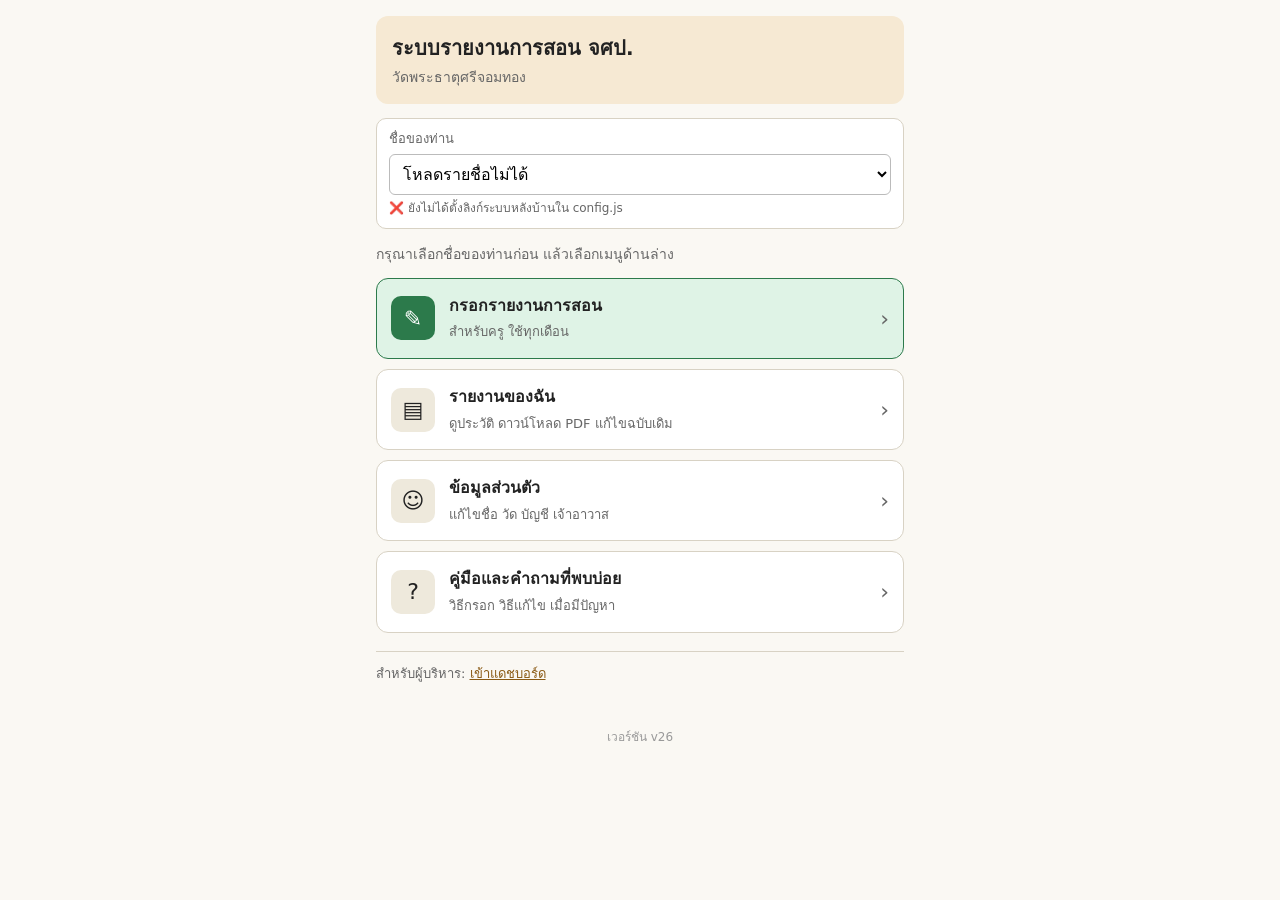
==== commit 89f8e66b: "v26 หน้าแรกมีช่องเลือกชื่อ" ====
--- a/index.html
+++ b/index.html
@@ -1,12 +1,13 @@
 <!doctype html><html lang="th"><head><meta charset="utf-8"><meta name="viewport" content="width=device-width, initial-scale=1">
 <title>ระบบรายงานการสอน จศป.</title>
-<link rel="stylesheet" href="app.css?v=25">
+<link rel="stylesheet" href="app.css?v=26">
 <script>if(/[?&]page=dash/.test(location.search))location.replace('dashboard.html');</script>
 </head><body style="margin:0">
 <div class="home">
   <div class="hero"><h1>ระบบรายงานการสอน จศป.</h1><p>วัดพระธาตุศรีจอมทอง</p></div>
   <div id="deadline" class="deadline" style="display:none"></div>
-  <p class="who" id="who"></p>
+  <div id="pickBox"></div>
+  <p class="who" id="hello"></p>
   <div class="tiles">
     <a class="tile main" href="report.html"><span class="ico">✎</span><span><b>กรอกรายงานการสอน</b><small>สำหรับครู ใช้ทุกเดือน</small></span><span class="go">›</span></a>
     <a class="tile" href="history.html"><span class="ico">▤</span><span><b>รายงานของฉัน</b><small>ดูประวัติ ดาวน์โหลด PDF แก้ไขฉบับเดิม</small></span><span class="go">›</span></a>
@@ -15,12 +16,15 @@
   </div>
   <div class="foot"><span>สำหรับผู้บริหาร: <a href="dashboard.html">เข้าแดชบอร์ด</a></span></div>
 </div>
-<script src="config.js?v=25"></script><script src="shim.js?v=25"></script><script src="common.js?v=25"></script>
+<script src="config.js?v=26"></script><script src="shim.js?v=26"></script><script src="common.js?v=26"></script>
 <script>
 (function(){
   var $=TR.$, MONTHS=['มกราคม','กุมภาพันธ์','มีนาคม','เมษายน','พฤษภาคม','มิถุนายน','กรกฎาคม','สิงหาคม','กันยายน','ตุลาคม','พฤศจิกายน','ธันวาคม'];
-  var t=TR.getT();
-  $('who').innerHTML=t?'ใช้งานในนาม <b>'+TR.esc(t.label)+'</b> · <a href="profile.html">เปลี่ยนชื่อ</a>':'ยังไม่ได้เลือกชื่อ ระบบจะให้เลือกเมื่อเข้าหน้ากรอกรายงาน';
+  function hello(id,label){
+    $('hello').innerHTML=id?'สวัสดี <b>'+TR.esc(label)+'</b> เลือกเมนูด้านล่างได้เลย':'กรุณาเลือกชื่อของท่านก่อน แล้วเลือกเมนูด้านล่าง';
+  }
+  hello('','');
+  TR.picker($('pickBox'),function(id,label){hello(id,label);});
   function show(d){
     var now=new Date(),left=d-now.getDate(),m=MONTHS[now.getMonth()],el=$('deadline');
     el.style.display='';
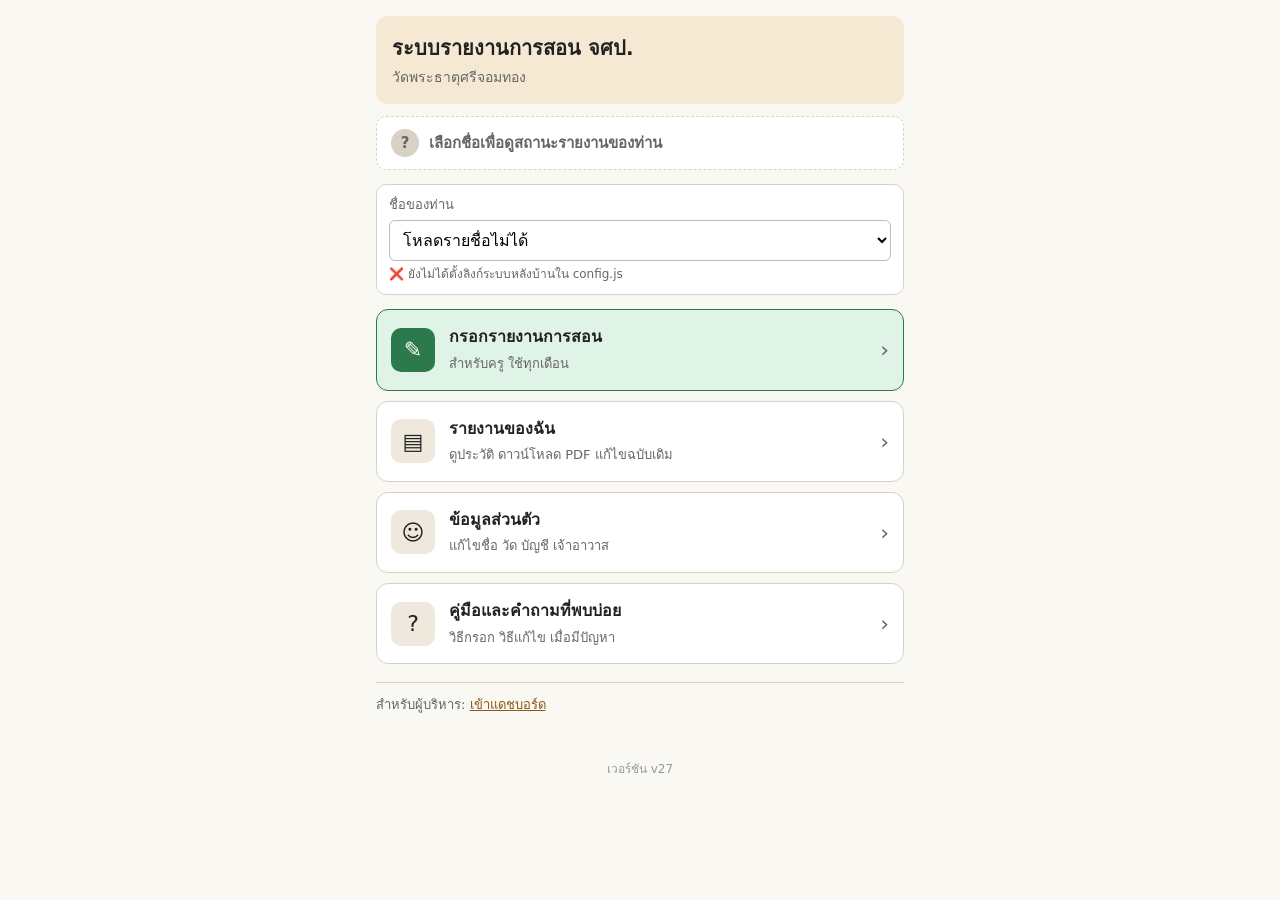
==== commit 7aa56de1: "v27 กล่องสถานะรายงานและข้อความขอบคุณในหน้าแรก" ====
--- a/index.html
+++ b/index.html
@@ -1,30 +1,73 @@
 <!doctype html><html lang="th"><head><meta charset="utf-8"><meta name="viewport" content="width=device-width, initial-scale=1">
 <title>ระบบรายงานการสอน จศป.</title>
-<link rel="stylesheet" href="app.css?v=26">
+<link rel="stylesheet" href="app.css?v=27">
 <script>if(/[?&]page=dash/.test(location.search))location.replace('dashboard.html');</script>
 </head><body style="margin:0">
 <div class="home">
   <div class="hero"><h1>ระบบรายงานการสอน จศป.</h1><p>วัดพระธาตุศรีจอมทอง</p></div>
   <div id="deadline" class="deadline" style="display:none"></div>
+  <div id="statusBox"></div>
+  <div id="prevBox"></div>
   <div id="pickBox"></div>
-  <p class="who" id="hello"></p>
   <div class="tiles">
-    <a class="tile main" href="report.html"><span class="ico">✎</span><span><b>กรอกรายงานการสอน</b><small>สำหรับครู ใช้ทุกเดือน</small></span><span class="go">›</span></a>
+    <a class="tile main" id="tileReport" href="report.html"><span class="ico">✎</span><span><b>กรอกรายงานการสอน</b><small id="tileSub">สำหรับครู ใช้ทุกเดือน</small></span><span class="go">›</span></a>
     <a class="tile" href="history.html"><span class="ico">▤</span><span><b>รายงานของฉัน</b><small>ดูประวัติ ดาวน์โหลด PDF แก้ไขฉบับเดิม</small></span><span class="go">›</span></a>
     <a class="tile" href="profile.html"><span class="ico">☺</span><span><b>ข้อมูลส่วนตัว</b><small>แก้ไขชื่อ วัด บัญชี เจ้าอาวาส</small></span><span class="go">›</span></a>
     <a class="tile" href="guide.html"><span class="ico">?</span><span><b>คู่มือและคำถามที่พบบ่อย</b><small>วิธีกรอก วิธีแก้ไข เมื่อมีปัญหา</small></span><span class="go">›</span></a>
   </div>
   <div class="foot"><span>สำหรับผู้บริหาร: <a href="dashboard.html">เข้าแดชบอร์ด</a></span></div>
 </div>
-<script src="config.js?v=26"></script><script src="shim.js?v=26"></script><script src="common.js?v=26"></script>
+<script src="config.js?v=27"></script><script src="shim.js?v=27"></script><script src="common.js?v=27"></script>
 <script>
 (function(){
   var $=TR.$, MONTHS=['มกราคม','กุมภาพันธ์','มีนาคม','เมษายน','พฤษภาคม','มิถุนายน','กรกฎาคม','สิงหาคม','กันยายน','ตุลาคม','พฤศจิกายน','ธันวาคม'];
-  function hello(id,label){
-    $('hello').innerHTML=id?'สวัสดี <b>'+TR.esc(label)+'</b> เลือกเมนูด้านล่างได้เลย':'กรุณาเลือกชื่อของท่านก่อน แล้วเลือกเมนูด้านล่าง';
+  var TID='',SEQ=0,DL=24;
+  function status(cls,ic,title,sub,acts){
+    return '<div class="status '+cls+'"><div class="row"><span class="ic">'+ic+'</span><div><b>'+title+'</b>'+(sub?'<br><small>'+sub+'</small>':'')+'</div></div>'+(acts?'<div class="acts">'+acts+'</div>':'')+'</div>';
   }
-  hello('','');
-  TR.picker($('pickBox'),function(id,label){hello(id,label);});
+  function editHref(y,m){return 'report.html?edit='+y+'-'+m;}
+  function tile(cls,sub,href){var t=$('tileReport');t.className='tile '+cls;t.setAttribute('href',href||'report.html');$('tileSub').textContent=sub;}
+  function render(r){
+    var c=r.cur,m=TR.esc(r.monthName),h='',acts='';
+    if(c.state==='sent'){
+      var title=c.edited?'🙏 ขอบคุณที่ปรับแก้รายงานเดือน'+m:c.noTeach?'🙏 ขอบคุณที่แจ้งรายงานเดือน'+m+' (ไม่มีการสอน)':c.onTime?'🙏 ขอบคุณที่ส่งรายงานเดือน'+m+'ตรงเวลา':'🙏 ขอบคุณที่ส่งรายงานเดือน'+m;
+      var sub=(c.edited?'แก้ไขล่าสุด ':'ส่งเมื่อ ')+TR.esc(c.at)+(c.noTeach?'':' · '+TR.esc(c.hours)+' ชั่วโมง');
+      acts=(c.fileId?'<button type="button" class="sbtn" id="pdfBtn">⬇ ดาวน์โหลด PDF</button>':'')+'<a class="sbtn g" href="'+editHref(r.year,r.month)+'">แก้ไข</a>';
+      h=status('s-ok','✓',title,sub,acts);
+      tile('','ส่งแล้ว · กดเพื่อแก้ไขฉบับเดิมได้',editHref(r.year,r.month));
+    }else if(c.state==='manual'){
+      h=status('s-man','✓','🙏 ขอบคุณ ผู้ดูแลบันทึกแล้วว่าท่านส่งรายงานเดือน'+m,'ไม่ต้องส่งซ้ำ · บันทึกเมื่อ '+TR.esc(c.at));
+      tile('dim','ส่งแล้ว (นอกระบบ) ไม่ต้องกรอก');
+    }else if(c.state==='returned'){
+      h=status('s-ret','↩','รายงานเดือน'+m+'รอแก้ไข',c.reason?'เหตุผล: '+TR.esc(c.reason):'','<a class="sbtn" href="'+editHref(r.year,r.month)+'">แก้ไขรายงาน ›</a>');
+      tile('main','รอแก้ไข · กดเพื่อแก้ไข',editHref(r.year,r.month));
+    }else{
+      h=status('s-no','!','ยังไม่ได้ส่งรายงานเดือน'+m,'','<a class="sbtn" href="report.html">กรอกรายงานเดือนนี้ ›</a>');
+      tile('main','ยังไม่ได้ส่ง · ส่งภายในวันที่ '+r.deadlineDay);
+    }
+    $('statusBox').innerHTML=h;
+    var p=r.prev;
+    $('prevBox').innerHTML=!p?'':(p.state==='returned'
+      ?'<div class="prevwarn"><span>↩ รายงานเดือน'+TR.esc(p.monthName)+'รอแก้ไข'+(p.reason?' ('+TR.esc(p.reason)+')':'')+'</span><a class="sbtn" href="'+editHref(p.year,p.month)+'">แก้ไขเดือน'+TR.esc(p.monthName)+' ›</a></div>'
+      :'<div class="prevwarn"><span>⚠ เดือน'+TR.esc(p.monthName)+'ยังไม่ได้ส่ง</span><a class="sbtn" href="report.html?m='+p.year+'-'+p.month+'">กรอกเดือน'+TR.esc(p.monthName)+' ›</a></div>');
+    var b=$('pdfBtn');
+    if(b)b.onclick=function(){
+      b.disabled=true;var t0=b.textContent;b.textContent='กำลังเตรียมไฟล์…';
+      TR.run('getPdf',TID,c.fileId).then(function(f){TR.dl(f.name,f.b64);b.disabled=false;b.textContent=t0;})
+        .catch(function(e){b.disabled=false;b.textContent='❌ '+e.message;});
+    };
+  }
+  function load(id){
+    TID=id;var my=++SEQ;$('prevBox').innerHTML='';
+    if(!id){
+      $('statusBox').innerHTML=status('s-none','?','เลือกชื่อเพื่อดูสถานะรายงานของท่าน','');tile('main','สำหรับครู ใช้ทุกเดือน');return;
+    }
+    $('statusBox').innerHTML=status('s-none','…','กำลังตรวจสถานะรายงาน','');
+    TR.run('getMyStatus',id).then(function(r){if(my===SEQ)render(r);})
+      .catch(function(e){if(my===SEQ)$('statusBox').innerHTML=status('s-none','!','ตรวจสถานะไม่ได้','❌ '+TR.esc(e.message));});
+  }
+  load('');
+  TR.picker($('pickBox'),function(id){load(id);});
   function show(d){
     var now=new Date(),left=d-now.getDate(),m=MONTHS[now.getMonth()],el=$('deadline');
     el.style.display='';
@@ -32,6 +75,6 @@
     else if(left===0){el.textContent='รายงานเดือน'+m+' ครบกำหนดส่งวันนี้ (วันที่ '+d+')';}
     else{el.classList.add('late');el.textContent='เลยกำหนดส่งรายงานเดือน'+m+' (วันที่ '+d+') แล้ว หากยังไม่ได้ส่ง กรุณาส่งโดยเร็ว';}
   }
-  TR.run('getPublicInfo').then(function(i){show(i.deadlineDay);}).catch(function(){});
+  TR.run('getPublicInfo').then(function(i){DL=i.deadlineDay;show(i.deadlineDay);}).catch(function(){});
 })();
 </script></body></html>
--- a/app.css
+++ b/app.css
@@ -60,3 +60,21 @@
 .fgrid label{display:block;font-size:13px}
 .fgrid input{width:100%;padding:8px;border:1px solid #bbb;border-radius:6px;font:inherit;box-sizing:border-box}
 .fgrid input.err{border-color:#d33;background:#fff0f0}
+/* กล่องสถานะรายงานในหน้าแรก */
+:root{--blue:#2a4d8f;--blue-soft:#e6eefb}
+.status{border-radius:10px;padding:12px 14px;display:flex;flex-direction:column;gap:8px;font-size:14px;margin-bottom:12px}
+.status .row{display:flex;gap:10px;align-items:center}
+.status .ic{width:28px;height:28px;border-radius:50%;display:grid;place-items:center;font-weight:700;flex:none;font-size:15px}
+.status b{font-size:15px}
+.status small{opacity:.85;font-size:13px}
+.status .acts{display:flex;gap:8px;flex-wrap:wrap}
+.s-no{background:var(--red-soft);color:var(--red)}.s-no .ic{background:var(--red);color:#fff}
+.s-ok{background:var(--green-soft);color:var(--green)}.s-ok .ic{background:var(--green);color:#fff}
+.s-man{background:var(--blue-soft);color:var(--blue)}.s-man .ic{background:var(--blue);color:#fff}
+.s-ret{background:var(--warn-soft);color:var(--brand)}.s-ret .ic{background:var(--brand);color:#fff}
+.s-none{background:var(--card);border:1px dashed var(--line);color:var(--muted)}.s-none .ic{background:var(--line);color:var(--muted)}
+.sbtn{display:inline-block;border:0;border-radius:8px;padding:6px 14px;font:inherit;font-size:13px;font-weight:600;background:#222;color:#fff;text-decoration:none;cursor:pointer}
+.sbtn.g{background:transparent;color:inherit;border:1px solid currentColor}
+.sbtn:disabled{opacity:.6}
+.prevwarn{border-radius:10px;padding:10px 14px;font-size:13px;background:var(--red-soft);color:var(--red);display:flex;gap:8px;align-items:center;justify-content:space-between;flex-wrap:wrap;margin-bottom:12px}
+a.tile.dim{opacity:.6}
